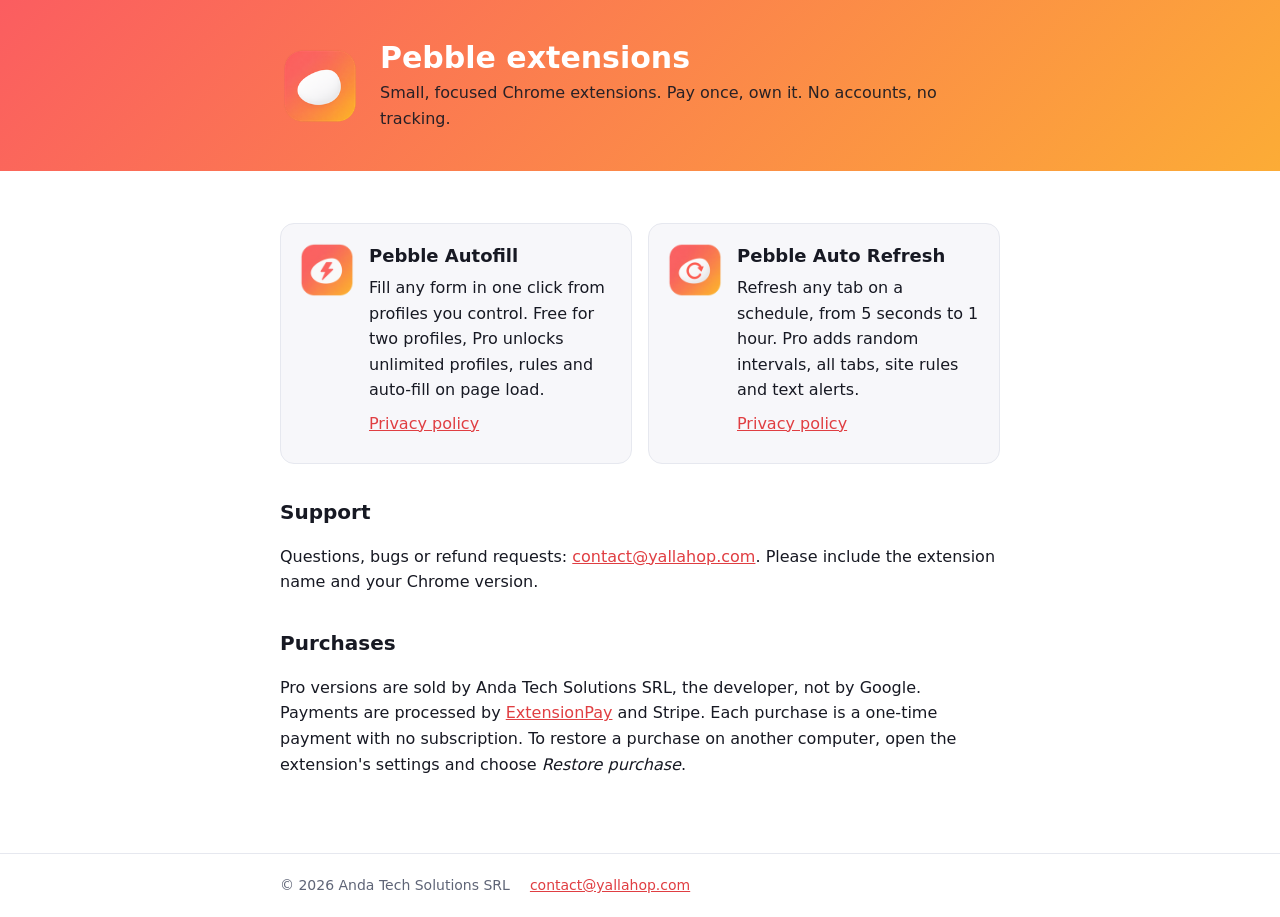
==== index.html @ 512cf237 "Pebble site: landing page and privacy policies for Autofill and Auto Refresh Co-Authored-By: Claude " ====
<!doctype html>
<html lang="en">
<head>
  <meta charset="utf-8">
  <meta name="viewport" content="width=device-width, initial-scale=1">
  <title>Pebble extensions</title>
  <meta name="description" content="Pebble is a small family of Chrome extensions by Anda Tech Solutions SRL: pay once, own it, no accounts, no tracking.">
  <link rel="icon" href="assets/favicon.png">
  <link rel="stylesheet" href="assets/style.css">
</head>
<body>
  <header class="hero">
    <div class="wrap">
      <img src="assets/pebble-128.png" alt="">
      <div>
        <h1>Pebble extensions</h1>
        <p>Small, focused Chrome extensions. Pay once, own it. No accounts, no tracking.</p>
      </div>
    </div>
  </header>
  <main>
    <div class="wrap">
      <div class="cards">
        <div class="card">
          <img src="assets/autofill-128.png" alt="">
          <div>
            <h3>Pebble Autofill</h3>
            <p>Fill any form in one click from profiles you control. Free for two profiles, Pro unlocks unlimited profiles, rules and auto-fill on page load.</p>
            <p><a href="autofill/privacy/">Privacy policy</a></p>
          </div>
        </div>
        <div class="card">
          <img src="assets/auto-refresh-128.png" alt="">
          <div>
            <h3>Pebble Auto Refresh</h3>
            <p>Refresh any tab on a schedule, from 5 seconds to 1 hour. Pro adds random intervals, all tabs, site rules and text alerts.</p>
            <p><a href="auto-refresh/privacy/">Privacy policy</a></p>
          </div>
        </div>
      </div>

      <h2>Support</h2>
      <p>Questions, bugs or refund requests: <a href="mailto:contact@yallahop.com">contact@yallahop.com</a>. Please include the extension name and your Chrome version.</p>

      <h2>Purchases</h2>
      <p>Pro versions are sold by Anda Tech Solutions SRL, the developer, not by Google. Payments are processed by <a href="https://extensionpay.com">ExtensionPay</a> and Stripe. Each purchase is a one-time payment with no subscription. To restore a purchase on another computer, open the extension's settings and choose <em>Restore purchase</em>.</p>
    </div>
  </main>
  <footer>
    <div class="wrap">
      <span>© 2026 Anda Tech Solutions SRL</span>
      <a href="mailto:contact@yallahop.com">contact@yallahop.com</a>
    </div>
  </footer>
</body>
</html>
---- assets/style.css ----
:root {
  --coral: #fb5d60;
  --amber: #fcac36;
  --accent: #e03e42;
  --text: #171923;
  --muted: #5f6577;
  --border: #e6e8ef;
  --panel: #f7f7fa;
  --bg: #ffffff;
  color-scheme: light dark;
}
@media (prefers-color-scheme: dark) {
  :root { --accent: #ff8a80; --text: #e8e9f0; --muted: #a0a5b8; --border: #30333f; --panel: #1d1f27; --bg: #15161c; }
}
* { box-sizing: border-box; }
body { margin: 0; background: var(--bg); color: var(--text); font: 16px/1.6 system-ui, -apple-system, "Segoe UI", Roboto, sans-serif; }
a { color: var(--accent); }
header.hero { background: linear-gradient(135deg, var(--coral), var(--amber)); color: #fff; padding: 40px 20px; }
header.hero .wrap { display: flex; align-items: center; gap: 20px; }
header.hero img { width: 80px; height: 80px; border-radius: 18px; }
header.hero h1 { margin: 0; font-size: 30px; line-height: 1.2; }
header.hero p { margin: 4px 0 0; opacity: .92; }
header.hero a { color: #fff; }
.wrap { max-width: 760px; margin: 0 auto; padding: 0 20px; }
main { padding: 28px 0 60px; }
h2 { font-size: 20px; margin: 32px 0 8px; }
p, li { color: var(--text); }
.muted { color: var(--muted); }
.cards { display: grid; gap: 16px; grid-template-columns: repeat(auto-fit, minmax(300px, 1fr)); margin: 24px 0; }
.card { border: 1px solid var(--border); background: var(--panel); border-radius: 14px; padding: 18px; display: flex; gap: 14px; align-items: flex-start; }
.card img { width: 56px; height: 56px; border-radius: 13px; flex: none; }
.card h3 { margin: 0 0 4px; font-size: 18px; }
.card p { margin: 0 0 8px; }
.summary { border-left: 4px solid var(--coral); background: var(--panel); padding: 12px 16px; border-radius: 0 10px 10px 0; }
table { border-collapse: collapse; width: 100%; font-size: 15px; }
th, td { text-align: left; padding: 8px 10px; border-bottom: 1px solid var(--border); vertical-align: top; }
th { color: var(--muted); font-weight: 600; }
footer { border-top: 1px solid var(--border); padding: 20px; color: var(--muted); font-size: 14px; }
footer .wrap { display: flex; flex-wrap: wrap; gap: 8px 20px; }
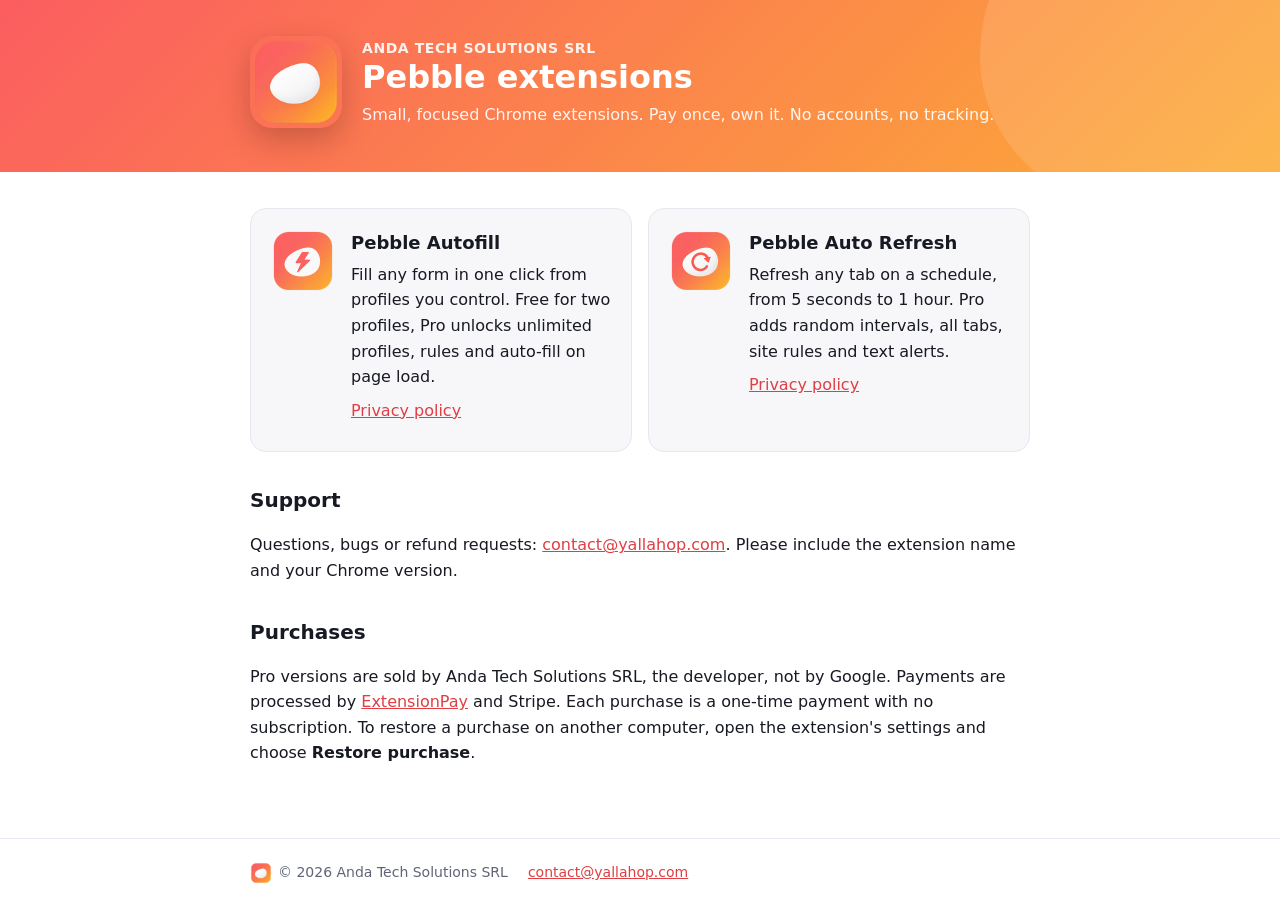
==== commit 11736876: "Privacy pages: brand header, at-a-glance tiles, numbered sections Co-Authored-By: Claude Fable 5.1 <" ====
--- a/index.html
+++ b/index.html
@@ -11,15 +11,18 @@
 <body>
   <header class="hero">
     <div class="wrap">
-      <img src="assets/pebble-128.png" alt="">
-      <div>
-        <h1>Pebble extensions</h1>
-        <p>Small, focused Chrome extensions. Pay once, own it. No accounts, no tracking.</p>
+      <div class="title">
+        <img src="assets/pebble-128.png" alt="">
+        <div>
+          <div class="kicker">Anda Tech Solutions SRL</div>
+          <h1>Pebble extensions</h1>
+          <p>Small, focused Chrome extensions. Pay once, own it. No accounts, no tracking.</p>
+        </div>
       </div>
     </div>
   </header>
   <main>
-    <div class="wrap">
+    <div class="wrap" style="padding-top: 8px">
       <div class="cards">
         <div class="card">
           <img src="assets/autofill-128.png" alt="">
@@ -39,16 +42,16 @@
         </div>
       </div>
 
-      <h2>Support</h2>
+      <h2 class="plain">Support</h2>
       <p>Questions, bugs or refund requests: <a href="mailto:contact@yallahop.com">contact@yallahop.com</a>. Please include the extension name and your Chrome version.</p>
 
-      <h2>Purchases</h2>
+      <h2 class="plain">Purchases</h2>
       <p>Pro versions are sold by Anda Tech Solutions SRL, the developer, not by Google. Payments are processed by <a href="https://extensionpay.com">ExtensionPay</a> and Stripe. Each purchase is a one-time payment with no subscription. To restore a purchase on another computer, open the extension's settings and choose <em>Restore purchase</em>.</p>
     </div>
   </main>
   <footer>
     <div class="wrap">
-      <span>© 2026 Anda Tech Solutions SRL</span>
+      <span><img src="assets/pebble-128.png" alt="">© 2026 Anda Tech Solutions SRL</span>
       <a href="mailto:contact@yallahop.com">contact@yallahop.com</a>
     </div>
   </footer>
--- a/assets/style.css
+++ b/assets/style.css
@@ -2,6 +2,7 @@
   --coral: #fb5d60;
   --amber: #fcac36;
   --accent: #e03e42;
+  --accent-soft: #ffefec;
   --text: #171923;
   --muted: #5f6577;
   --border: #e6e8ef;
@@ -10,30 +11,65 @@
   color-scheme: light dark;
 }
 @media (prefers-color-scheme: dark) {
-  :root { --accent: #ff8a80; --text: #e8e9f0; --muted: #a0a5b8; --border: #30333f; --panel: #1d1f27; --bg: #15161c; }
+  :root { --accent: #ff8a80; --accent-soft: #3a2626; --text: #e8e9f0; --muted: #a0a5b8; --border: #30333f; --panel: #1d1f27; --bg: #15161c; }
 }
 * { box-sizing: border-box; }
 body { margin: 0; background: var(--bg); color: var(--text); font: 16px/1.6 system-ui, -apple-system, "Segoe UI", Roboto, sans-serif; }
 a { color: var(--accent); }
-header.hero { background: linear-gradient(135deg, var(--coral), var(--amber)); color: #fff; padding: 40px 20px; }
-header.hero .wrap { display: flex; align-items: center; gap: 20px; }
-header.hero img { width: 80px; height: 80px; border-radius: 18px; }
-header.hero h1 { margin: 0; font-size: 30px; line-height: 1.2; }
-header.hero p { margin: 4px 0 0; opacity: .92; }
+.wrap { max-width: 820px; margin: 0 auto; padding: 0 20px; }
+
+/* Hero */
+header.hero { background: linear-gradient(135deg, var(--coral), var(--amber)); color: #fff; padding: 36px 20px 44px; position: relative; overflow: hidden; }
+header.hero::after { content: ""; position: absolute; right: -120px; top: -140px; width: 420px; height: 360px; border-radius: 48% 52% 55% 45% / 55% 45% 55% 45%; background: rgba(255,255,255,.12); }
+header.hero .wrap { position: relative; }
+.brand { display: inline-flex; align-items: center; gap: 8px; font-weight: 600; font-size: 14px; letter-spacing: .02em; text-transform: uppercase; opacity: .95; margin-bottom: 18px; }
+.brand img { width: 22px; height: 22px; border-radius: 6px; }
+.brand a { color: #fff; text-decoration: none; }
+header.hero .title { display: flex; align-items: center; gap: 20px; }
+header.hero .title img { width: 92px; height: 92px; border-radius: 22px; box-shadow: 0 12px 30px rgba(60,20,10,.25); flex: none; }
+header.hero h1 { margin: 0; font-size: 32px; line-height: 1.15; }
+header.hero p { margin: 6px 0 0; opacity: .92; }
 header.hero a { color: #fff; }
-.wrap { max-width: 760px; margin: 0 auto; padding: 0 20px; }
-main { padding: 28px 0 60px; }
-h2 { font-size: 20px; margin: 32px 0 8px; }
-p, li { color: var(--text); }
-.muted { color: var(--muted); }
-.cards { display: grid; gap: 16px; grid-template-columns: repeat(auto-fit, minmax(300px, 1fr)); margin: 24px 0; }
-.card { border: 1px solid var(--border); background: var(--panel); border-radius: 14px; padding: 18px; display: flex; gap: 14px; align-items: flex-start; }
-.card img { width: 56px; height: 56px; border-radius: 13px; flex: none; }
+.kicker { font-size: 14px; font-weight: 600; text-transform: uppercase; letter-spacing: .04em; opacity: .9; }
+
+/* At a glance */
+.glance { display: grid; gap: 14px; grid-template-columns: repeat(auto-fit, minmax(220px, 1fr)); margin: -26px 0 32px; position: relative; }
+.glance .tile { background: var(--bg); border: 1px solid var(--border); border-radius: 16px; padding: 18px; box-shadow: 0 8px 24px rgba(60,20,10,.08); }
+.glance .tile svg { width: 28px; height: 28px; display: block; margin-bottom: 10px; color: var(--accent); }
+.glance .tile strong { display: block; font-size: 15px; margin-bottom: 2px; }
+.glance .tile span { color: var(--muted); font-size: 14px; }
+
+/* Sections */
+main { padding: 0 0 56px; }
+.section { display: grid; grid-template-columns: 44px 1fr; gap: 16px; padding: 22px 0; border-top: 1px solid var(--border); }
+.section:first-of-type { border-top: 0; }
+.section .num { width: 36px; height: 36px; border-radius: 12px; background: linear-gradient(135deg, var(--coral), var(--amber)); color: #fff; font-weight: 700; display: flex; align-items: center; justify-content: center; font-size: 15px; margin-top: 2px; }
+.section h2 { font-size: 20px; margin: 4px 0 8px; }
+.section p { margin: 0 0 10px; }
+.section p:last-child { margin-bottom: 0; }
+.summary { border-left: 4px solid var(--coral); background: var(--accent-soft); padding: 14px 18px; border-radius: 0 12px 12px 0; margin: 0 0 8px; }
+em { font-style: normal; font-weight: 600; }
+
+/* Permissions table */
+table { border-collapse: collapse; width: 100%; font-size: 15px; margin-top: 6px; }
+th, td { text-align: left; padding: 10px 10px 10px 0; border-bottom: 1px solid var(--border); vertical-align: top; }
+th { color: var(--muted); font-weight: 600; font-size: 13px; text-transform: uppercase; letter-spacing: .03em; }
+td code { background: var(--accent-soft); color: var(--accent); padding: 2px 8px; border-radius: 999px; font: 600 13px/1.6 ui-monospace, SFMono-Regular, Menlo, monospace; white-space: nowrap; }
+
+/* Landing cards */
+.cards { display: grid; gap: 16px; grid-template-columns: repeat(auto-fit, minmax(300px, 1fr)); margin: 28px 0; }
+.card { border: 1px solid var(--border); background: var(--panel); border-radius: 16px; padding: 20px; display: flex; gap: 16px; align-items: flex-start; }
+.card img { width: 64px; height: 64px; border-radius: 15px; flex: none; }
 .card h3 { margin: 0 0 4px; font-size: 18px; }
 .card p { margin: 0 0 8px; }
-.summary { border-left: 4px solid var(--coral); background: var(--panel); padding: 12px 16px; border-radius: 0 10px 10px 0; }
-table { border-collapse: collapse; width: 100%; font-size: 15px; }
-th, td { text-align: left; padding: 8px 10px; border-bottom: 1px solid var(--border); vertical-align: top; }
-th { color: var(--muted); font-weight: 600; }
-footer { border-top: 1px solid var(--border); padding: 20px; color: var(--muted); font-size: 14px; }
-footer .wrap { display: flex; flex-wrap: wrap; gap: 8px 20px; }
+h2.plain { font-size: 20px; margin: 32px 0 8px; }
+
+footer { border-top: 1px solid var(--border); padding: 22px 20px; color: var(--muted); font-size: 14px; }
+footer .wrap { display: flex; flex-wrap: wrap; align-items: center; gap: 8px 20px; }
+footer img { width: 22px; height: 22px; border-radius: 6px; vertical-align: middle; margin-right: 6px; }
+@media (max-width: 520px) {
+  header.hero .title { align-items: flex-start; }
+  header.hero .title img { width: 64px; height: 64px; border-radius: 16px; }
+  header.hero h1 { font-size: 26px; }
+  .section { grid-template-columns: 1fr; gap: 6px; }
+}
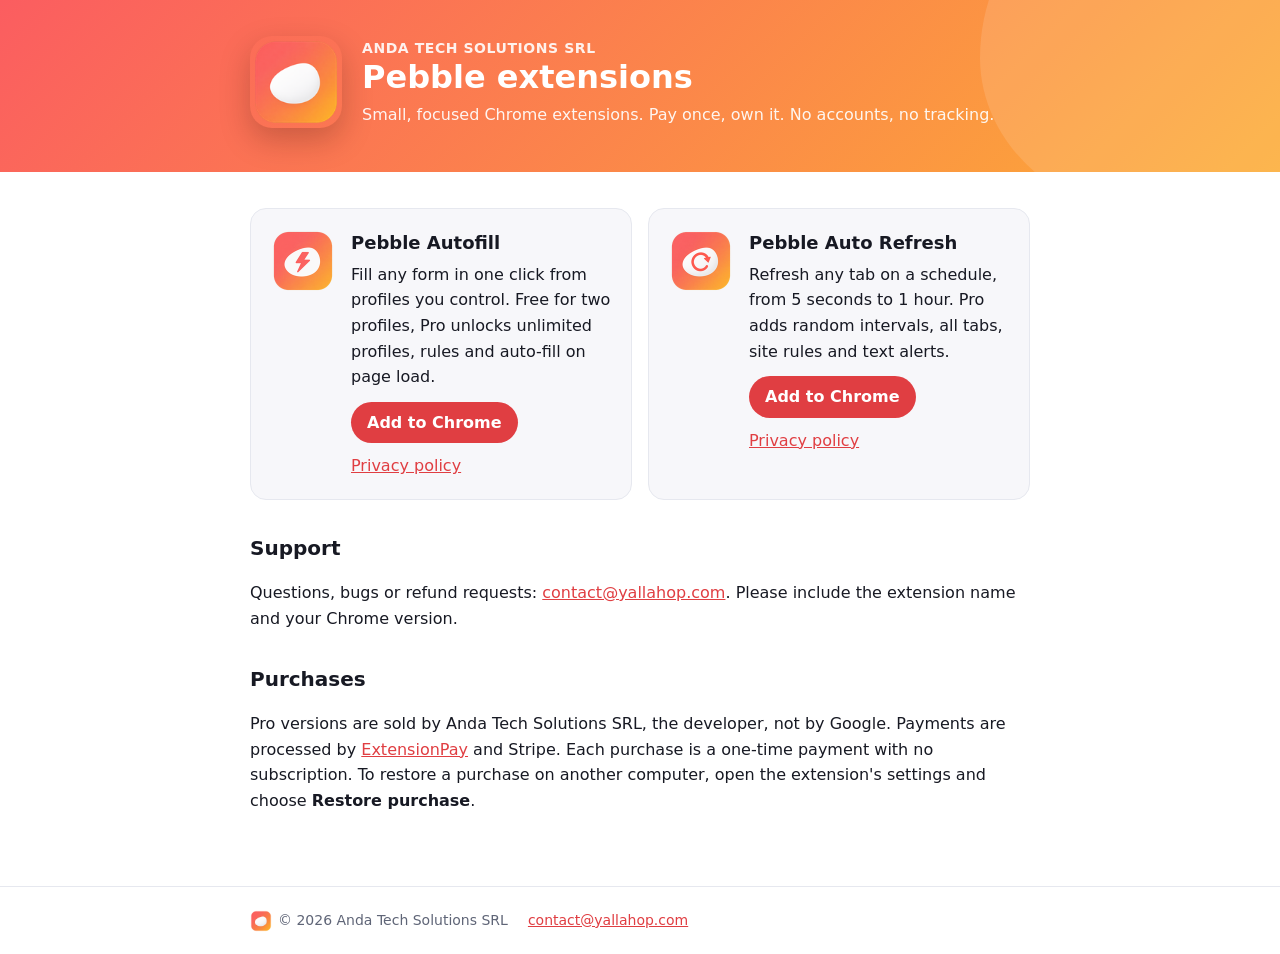
==== commit 16fbfaed: "Add Chrome Web Store links for both published extensions Co-Authored-By: Claude Fable 5.1 <noreply@a" ====
--- a/index.html
+++ b/index.html
@@ -29,7 +29,7 @@
           <div>
             <h3>Pebble Autofill</h3>
             <p>Fill any form in one click from profiles you control. Free for two profiles, Pro unlocks unlimited profiles, rules and auto-fill on page load.</p>
-            <p><a href="autofill/privacy/">Privacy policy</a></p>
+            <p class="actions"><a class="btn" href="https://chromewebstore.google.com/detail/pebble-autofill/lemjlmpddnhiaodibhngboibneekknhm">Add to Chrome</a><a href="autofill/privacy/">Privacy policy</a></p>
           </div>
         </div>
         <div class="card">
@@ -37,7 +37,7 @@
           <div>
             <h3>Pebble Auto Refresh</h3>
             <p>Refresh any tab on a schedule, from 5 seconds to 1 hour. Pro adds random intervals, all tabs, site rules and text alerts.</p>
-            <p><a href="auto-refresh/privacy/">Privacy policy</a></p>
+            <p class="actions"><a class="btn" href="https://chromewebstore.google.com/detail/pebble-auto-refresh/fphdpbboalbmfjojfnmeebjphhefpngl">Add to Chrome</a><a href="auto-refresh/privacy/">Privacy policy</a></p>
           </div>
         </div>
       </div>
--- a/assets/style.css
+++ b/assets/style.css
@@ -73,3 +73,8 @@
   header.hero h1 { font-size: 26px; }
   .section { grid-template-columns: 1fr; gap: 6px; }
 }
+
+.actions { display: flex; flex-wrap: wrap; align-items: center; gap: 10px 16px; margin: 12px 0 0 !important; }
+.btn { display: inline-block; background: var(--accent); color: #fff; text-decoration: none; font-weight: 600; padding: 8px 16px; border-radius: 999px; }
+.btn:hover { filter: brightness(1.08); }
+@media (prefers-color-scheme: dark) { .btn { color: #111222; } }
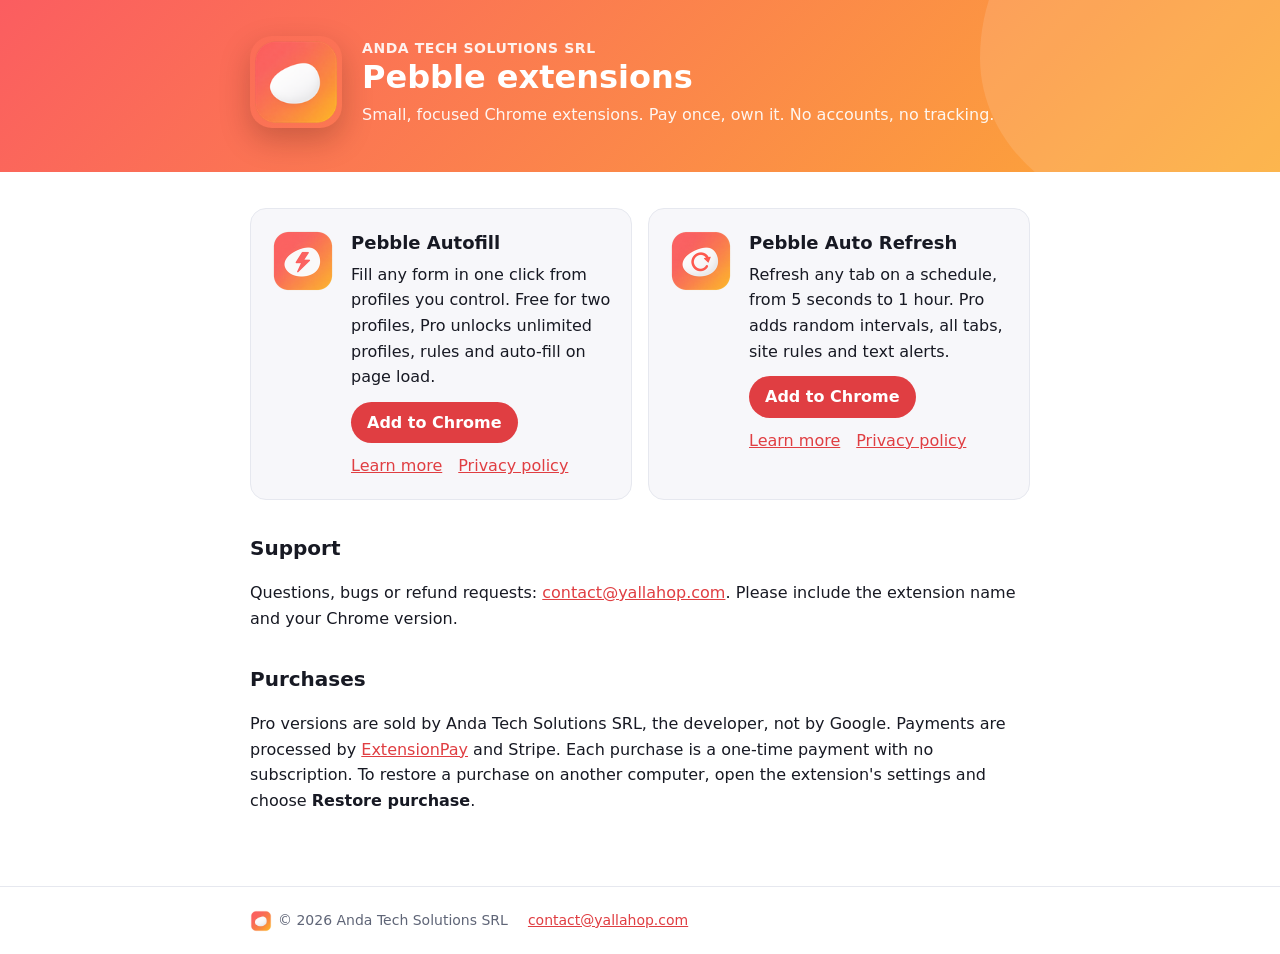
==== commit 9a70edfb: "Product landing pages for Autofill and Auto Refresh, UTM-tagged store links Co-Authored-By: Claude F" ====
--- a/index.html
+++ b/index.html
@@ -29,7 +29,7 @@
           <div>
             <h3>Pebble Autofill</h3>
             <p>Fill any form in one click from profiles you control. Free for two profiles, Pro unlocks unlimited profiles, rules and auto-fill on page load.</p>
-            <p class="actions"><a class="btn" href="https://chromewebstore.google.com/detail/pebble-autofill/lemjlmpddnhiaodibhngboibneekknhm">Add to Chrome</a><a href="autofill/privacy/">Privacy policy</a></p>
+            <p class="actions"><a class="btn" href="https://chromewebstore.google.com/detail/pebble-autofill/lemjlmpddnhiaodibhngboibneekknhm?utm_source=pebble-site&amp;utm_medium=home&amp;utm_campaign=autofill">Add to Chrome</a><a href="autofill/">Learn more</a><a href="autofill/privacy/">Privacy policy</a></p>
           </div>
         </div>
         <div class="card">
@@ -37,7 +37,7 @@
           <div>
             <h3>Pebble Auto Refresh</h3>
             <p>Refresh any tab on a schedule, from 5 seconds to 1 hour. Pro adds random intervals, all tabs, site rules and text alerts.</p>
-            <p class="actions"><a class="btn" href="https://chromewebstore.google.com/detail/pebble-auto-refresh/fphdpbboalbmfjojfnmeebjphhefpngl">Add to Chrome</a><a href="auto-refresh/privacy/">Privacy policy</a></p>
+            <p class="actions"><a class="btn" href="https://chromewebstore.google.com/detail/pebble-auto-refresh/fphdpbboalbmfjojfnmeebjphhefpngl?utm_source=pebble-site&amp;utm_medium=home&amp;utm_campaign=auto-refresh">Add to Chrome</a><a href="auto-refresh/">Learn more</a><a href="auto-refresh/privacy/">Privacy policy</a></p>
           </div>
         </div>
       </div>
--- a/assets/style.css
+++ b/assets/style.css
@@ -78,3 +78,33 @@
 .btn { display: inline-block; background: var(--accent); color: #fff; text-decoration: none; font-weight: 600; padding: 8px 16px; border-radius: 999px; }
 .btn:hover { filter: brightness(1.08); }
 @media (prefers-color-scheme: dark) { .btn { color: #111222; } }
+
+.reasons { display: grid; gap: 10px; grid-template-columns: repeat(auto-fit, minmax(240px, 1fr)); margin: 12px 0 8px; }
+.reason { display: block; border: 1px solid var(--border); background: var(--panel); color: var(--text); text-decoration: none; padding: 12px 16px; border-radius: 12px; font-weight: 600; }
+.reason:hover, .reason:focus-visible { border-color: var(--coral); background: var(--accent-soft); }
+
+/* Product landing pages */
+header.hero .price { font-weight: 600; opacity: 1; }
+header.hero .actions { margin-top: 18px !important; }
+header.hero .btn { background: #fff; color: #c42f35; box-shadow: 0 8px 20px rgba(60,20,10,.18); }
+.steps .section:first-of-type { border-top: 0; }
+.cta { margin: 24px 0 8px; }
+.shots { display: grid; gap: 20px; grid-template-columns: repeat(2, minmax(0, 1fr)); margin: 12px 0 8px; }
+.shots figure { margin: 0; }
+.shots img { display: block; width: 100%; height: auto; border-radius: 12px; border: 1px solid var(--border); }
+.shots figcaption { color: var(--muted); font-size: 14px; margin-top: 8px; }
+.plans th, .plans td { width: 50%; padding-right: 16px; }
+.plans ul { margin: 0; padding-left: 18px; }
+.plans li { margin: 4px 0; }
+.faq { margin: 8px 0; }
+.faq details { border-bottom: 1px solid var(--border); padding: 12px 0; }
+.faq details:first-child { border-top: 1px solid var(--border); }
+.faq summary { cursor: pointer; font-weight: 600; }
+.faq details p, .faq details table { margin: 8px 0 0; }
+@media (max-width: 640px) {
+  .glance, .shots { grid-template-columns: 1fr; }
+}
+@media (max-width: 520px) {
+  .plans { font-size: 14px; }
+  .plans th, .plans td { padding-right: 10px; }
+}
